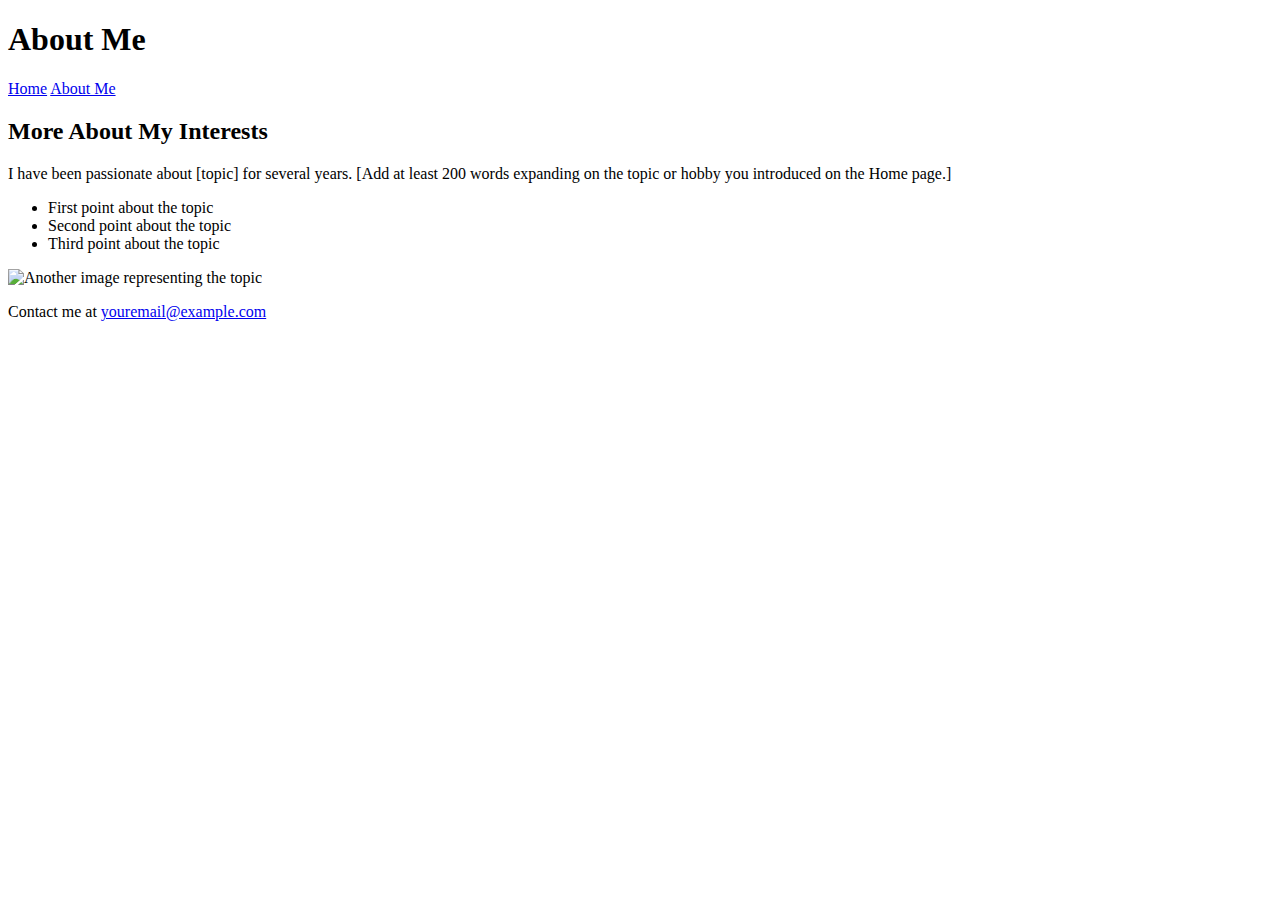
==== about.html @ 2d9f4213 "Create about.html" ====
<!DOCTYPE html>
<html lang="en">
<head>
    <meta charset="UTF-8">
    <meta name="viewport" content="width=device-width, initial-scale=1.0">
    <title>About Me</title>
    <link rel="stylesheet" href="styles.css">
</head>
<body>
    <header>
        <h1>About Me</h1>
        <nav>
            <a href="index.html">Home</a>
            <a href="about.html">About Me</a>
        </nav>
    </header>

    <main>
        <section>
            <h2>More About My Interests</h2>
            <p>I have been passionate about [topic] for several years. [Add at least 200 words expanding on the topic or hobby you introduced on the Home page.]</p>
            <ul>
                <li>First point about the topic</li>
                <li>Second point about the topic</li>
                <li>Third point about the topic</li>
            </ul>
            <img src="path-to-another-image.jpg" alt="Another image representing the topic" width="400px">
        </section>
    </main>

    <footer>
        <p>Contact me at <a href="mailto:youremail@example.com">youremail@example.com</a></p>
    </footer>
</body>
</html>
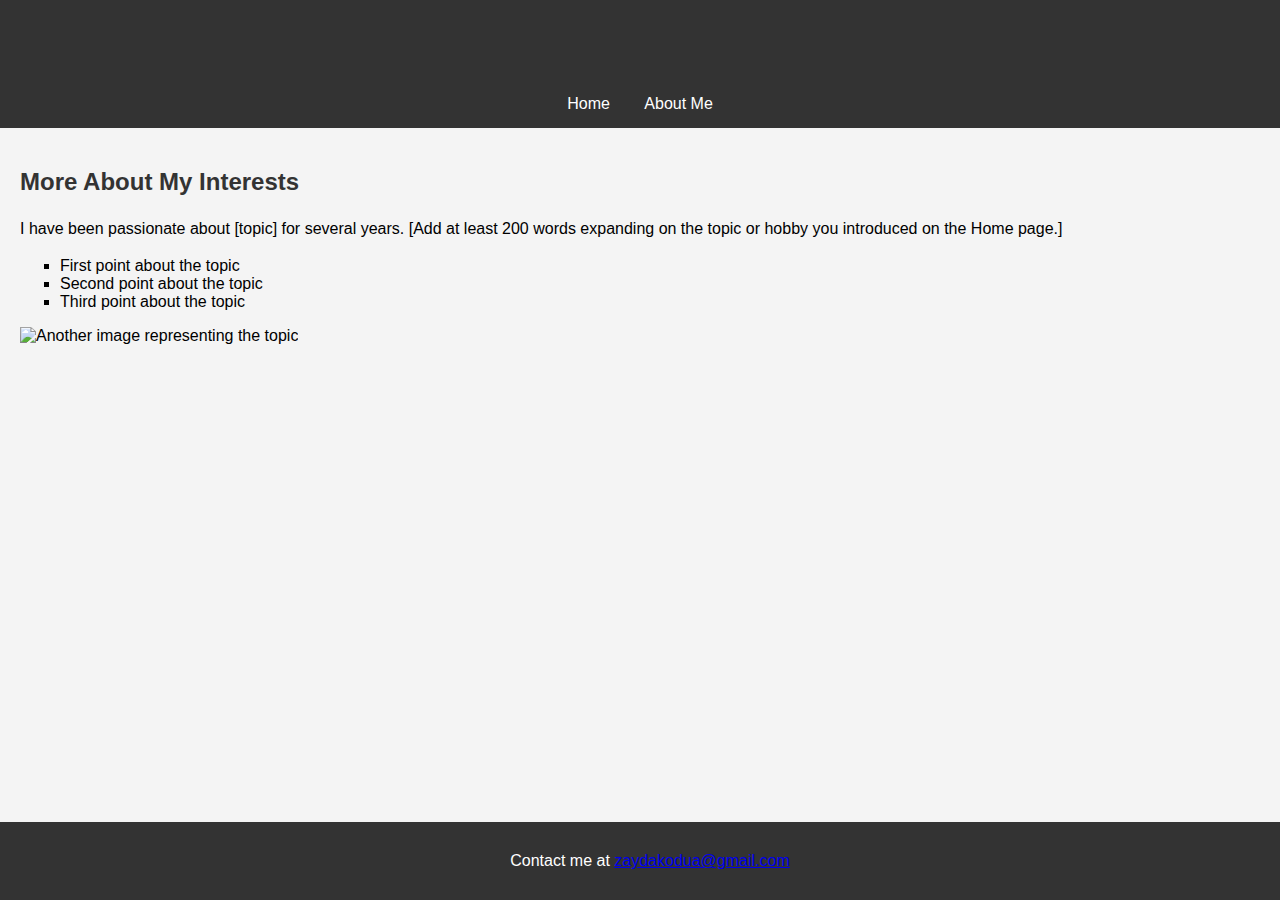
==== commit 9cca116e: "Update about.html" ====
--- a/about.html
+++ b/about.html
@@ -29,7 +29,7 @@
     </main>
 
     <footer>
-        <p>Contact me at <a href="mailto:youremail@example.com">youremail@example.com</a></p>
+        <p>Contact me at <a href="mailto:zaydakodua@gmail.com">zaydakodua@gmail.com</a></p>
     </footer>
 </body>
 </html>
--- a/styles.css
+++ b/styles.css
@@ -0,0 +1,49 @@
+body {
+    font-family: Arial, sans-serif;
+    background-color: #f4f4f4;
+    margin: 0;
+    padding: 0;
+}
+
+header {
+    background-color: #333;
+    color: white;
+    padding: 15px;
+    text-align: center;
+}
+
+header nav a {
+    color: white;
+    margin: 0 15px;
+    text-decoration: none;
+}
+
+header nav a:hover {
+    text-decoration: underline;
+}
+
+main {
+    padding: 20px;
+}
+
+h1, h2 {
+    color: #333;
+}
+
+p {
+    line-height: 1.6;
+}
+
+ul {
+    list-style-type: square;
+}
+
+footer {
+    background-color: #333;
+    color: white;
+    text-align: center;
+    padding: 10px;
+    position: fixed;
+    bottom: 0;
+    width: 100%;
+}
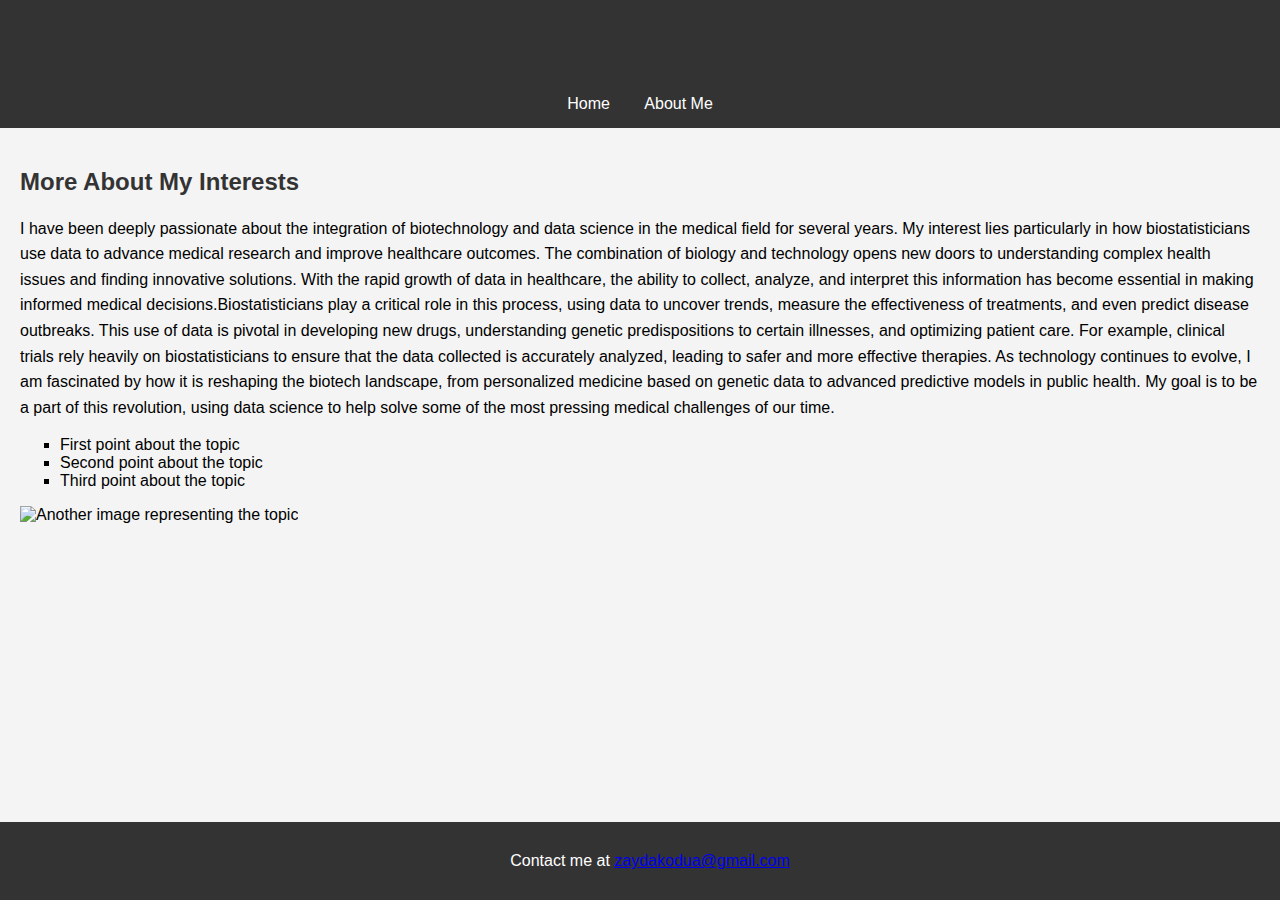
==== commit 0280631a: "Update about.html" ====
--- a/about.html
+++ b/about.html
@@ -18,7 +18,7 @@
     <main>
         <section>
             <h2>More About My Interests</h2>
-            <p>I have been passionate about [topic] for several years. [Add at least 200 words expanding on the topic or hobby you introduced on the Home page.]</p>
+            <p>I have been deeply passionate about the integration of biotechnology and data science in the medical field for several years. My interest lies particularly in how biostatisticians use data to advance medical research and improve healthcare outcomes. The combination of biology and technology opens new doors to understanding complex health issues and finding innovative solutions. With the rapid growth of data in healthcare, the ability to collect, analyze, and interpret this information has become essential in making informed medical decisions.Biostatisticians play a critical role in this process, using data to uncover trends, measure the effectiveness of treatments, and even predict disease outbreaks. This use of data is pivotal in developing new drugs, understanding genetic predispositions to certain illnesses, and optimizing patient care. For example, clinical trials rely heavily on biostatisticians to ensure that the data collected is accurately analyzed, leading to safer and more effective therapies. As technology continues to evolve, I am fascinated by how it is reshaping the biotech landscape, from personalized medicine based on genetic data to advanced predictive models in public health. My goal is to be a part of this revolution, using data science to help solve some of the most pressing medical challenges of our time.</p>
             <ul>
                 <li>First point about the topic</li>
                 <li>Second point about the topic</li>
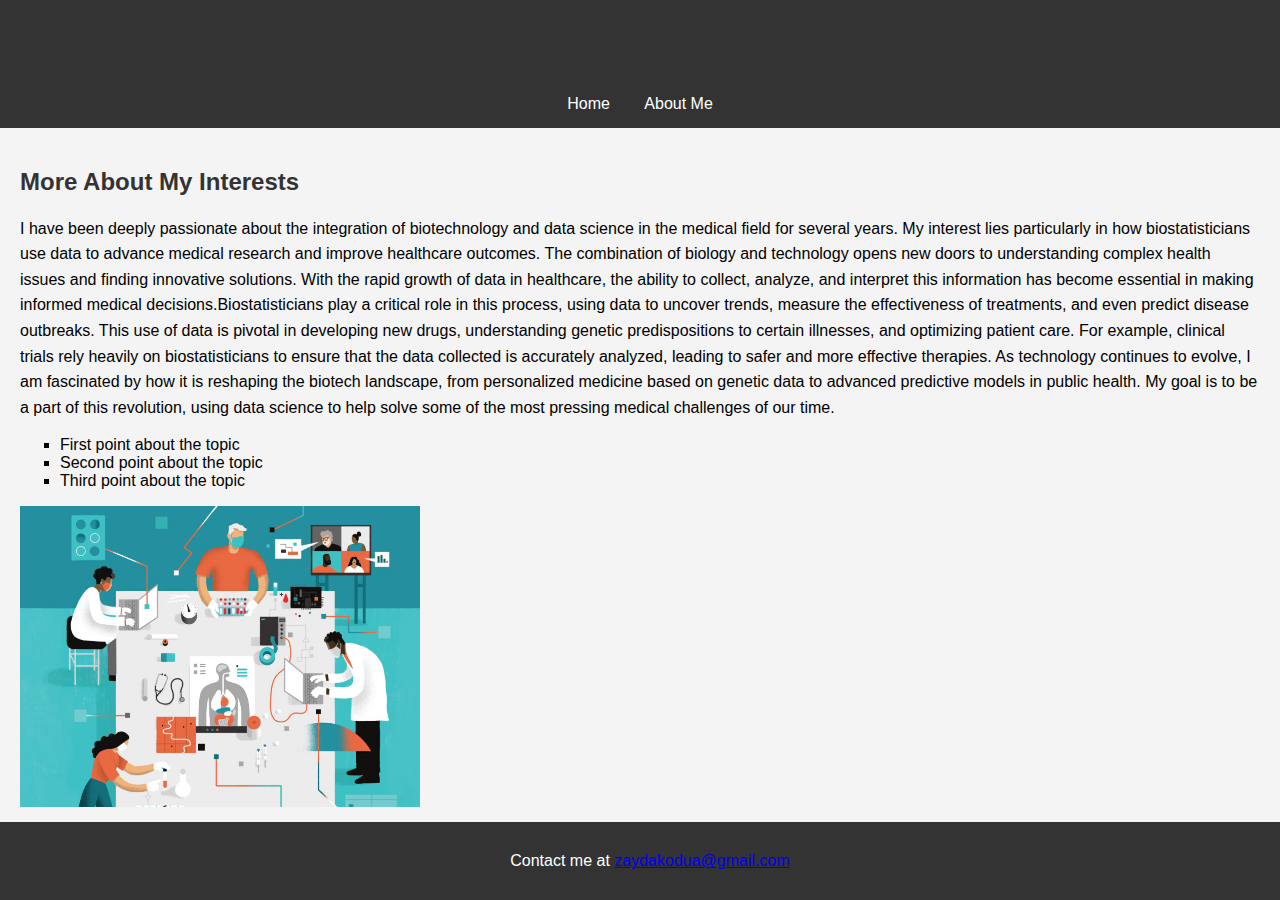
==== commit f98044a9: "Update about.html" ====
--- a/about.html
+++ b/about.html
@@ -24,7 +24,7 @@
                 <li>Second point about the topic</li>
                 <li>Third point about the topic</li>
             </ul>
-            <img src="path-to-another-image.jpg" alt="Another image representing the topic" width="400px">
+            <img src="biostat-art-790x593.jpg" alt="Bio Stat Art: Source Vanderbilt university Medical Center" width="400px">
         </section>
     </main>
 
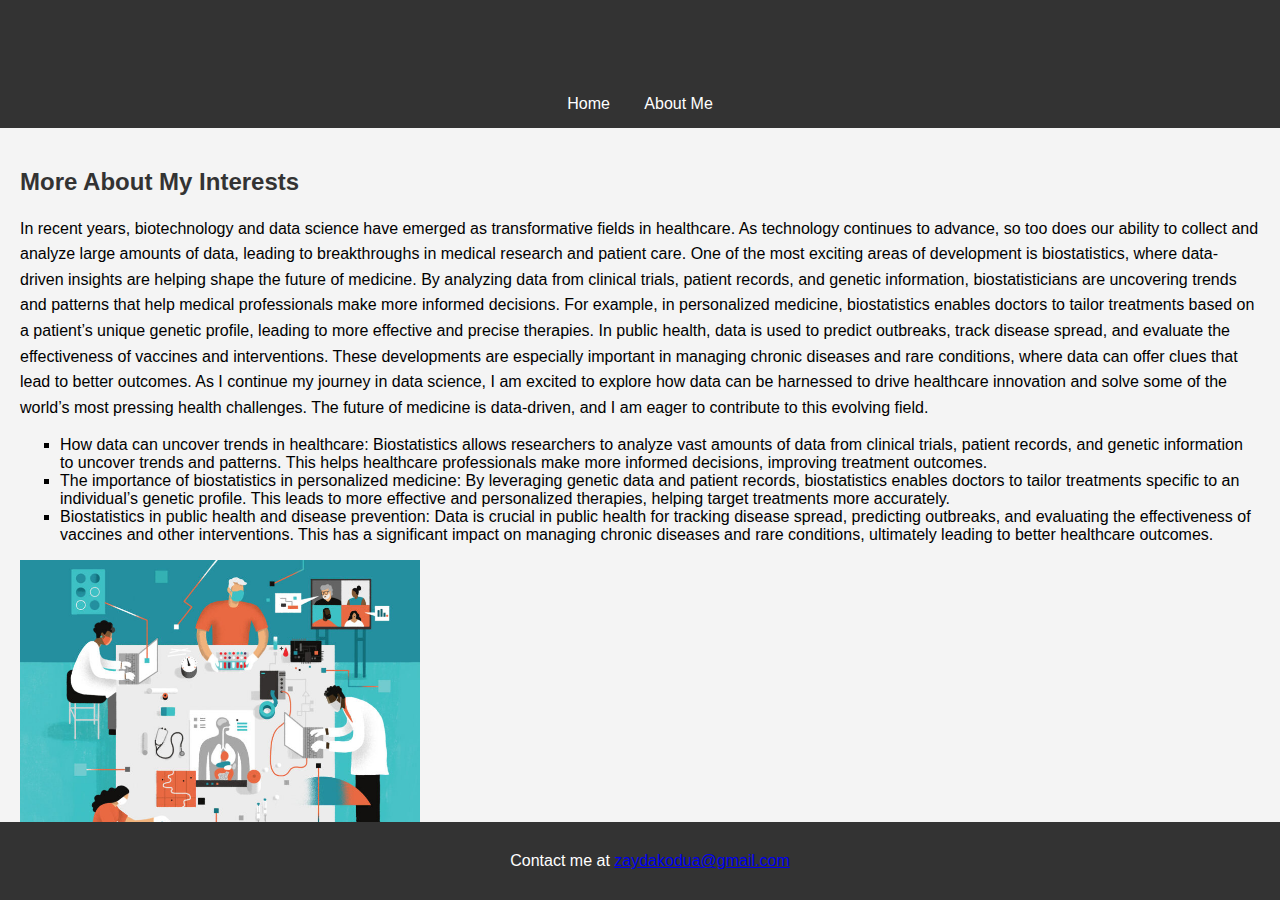
==== commit 04d05590: "Update about.html" ====
--- a/about.html
+++ b/about.html
@@ -18,11 +18,14 @@
     <main>
         <section>
             <h2>More About My Interests</h2>
-            <p>I have been deeply passionate about the integration of biotechnology and data science in the medical field for several years. My interest lies particularly in how biostatisticians use data to advance medical research and improve healthcare outcomes. The combination of biology and technology opens new doors to understanding complex health issues and finding innovative solutions. With the rapid growth of data in healthcare, the ability to collect, analyze, and interpret this information has become essential in making informed medical decisions.Biostatisticians play a critical role in this process, using data to uncover trends, measure the effectiveness of treatments, and even predict disease outbreaks. This use of data is pivotal in developing new drugs, understanding genetic predispositions to certain illnesses, and optimizing patient care. For example, clinical trials rely heavily on biostatisticians to ensure that the data collected is accurately analyzed, leading to safer and more effective therapies. As technology continues to evolve, I am fascinated by how it is reshaping the biotech landscape, from personalized medicine based on genetic data to advanced predictive models in public health. My goal is to be a part of this revolution, using data science to help solve some of the most pressing medical challenges of our time.</p>
+            <p> In recent years, biotechnology and data science have emerged as transformative fields in healthcare. As technology continues to advance, so too does our ability to collect and analyze large amounts of data, leading to breakthroughs in medical research and patient care. One of the most exciting areas of development is biostatistics, where data-driven insights are helping shape the future of medicine. By analyzing data from clinical trials, patient records, and genetic information, biostatisticians are uncovering trends and patterns that help medical professionals make more informed decisions.
+
+For example, in personalized medicine, biostatistics enables doctors to tailor treatments based on a patient’s unique genetic profile, leading to more effective and precise therapies. In public health, data is used to predict outbreaks, track disease spread, and evaluate the effectiveness of vaccines and interventions. These developments are especially important in managing chronic diseases and rare conditions, where data can offer clues that lead to better outcomes. As I continue my journey in data science, I am excited to explore how data can be harnessed to drive healthcare innovation and solve some of the world’s most pressing health challenges. The future of medicine is data-driven, and I am eager to contribute to this evolving field.
+</p>
             <ul>
-                <li>First point about the topic</li>
-                <li>Second point about the topic</li>
-                <li>Third point about the topic</li>
+                <li>How data can uncover trends in healthcare: Biostatistics allows researchers to analyze vast amounts of data from clinical trials, patient records, and genetic information to uncover trends and patterns. This helps healthcare professionals make more informed decisions, improving treatment outcomes.</li>
+                <li>The importance of biostatistics in personalized medicine: By leveraging genetic data and patient records, biostatistics enables doctors to tailor treatments specific to an individual’s genetic profile. This leads to more effective and personalized therapies, helping target treatments more accurately.</li>
+                <li>Biostatistics in public health and disease prevention: Data is crucial in public health for tracking disease spread, predicting outbreaks, and evaluating the effectiveness of vaccines and other interventions. This has a significant impact on managing chronic diseases and rare conditions, ultimately leading to better healthcare outcomes.</li>
             </ul>
             <img src="biostat-art-790x593.jpg" alt="Bio Stat Art: Source Vanderbilt university Medical Center" width="400px">
         </section>
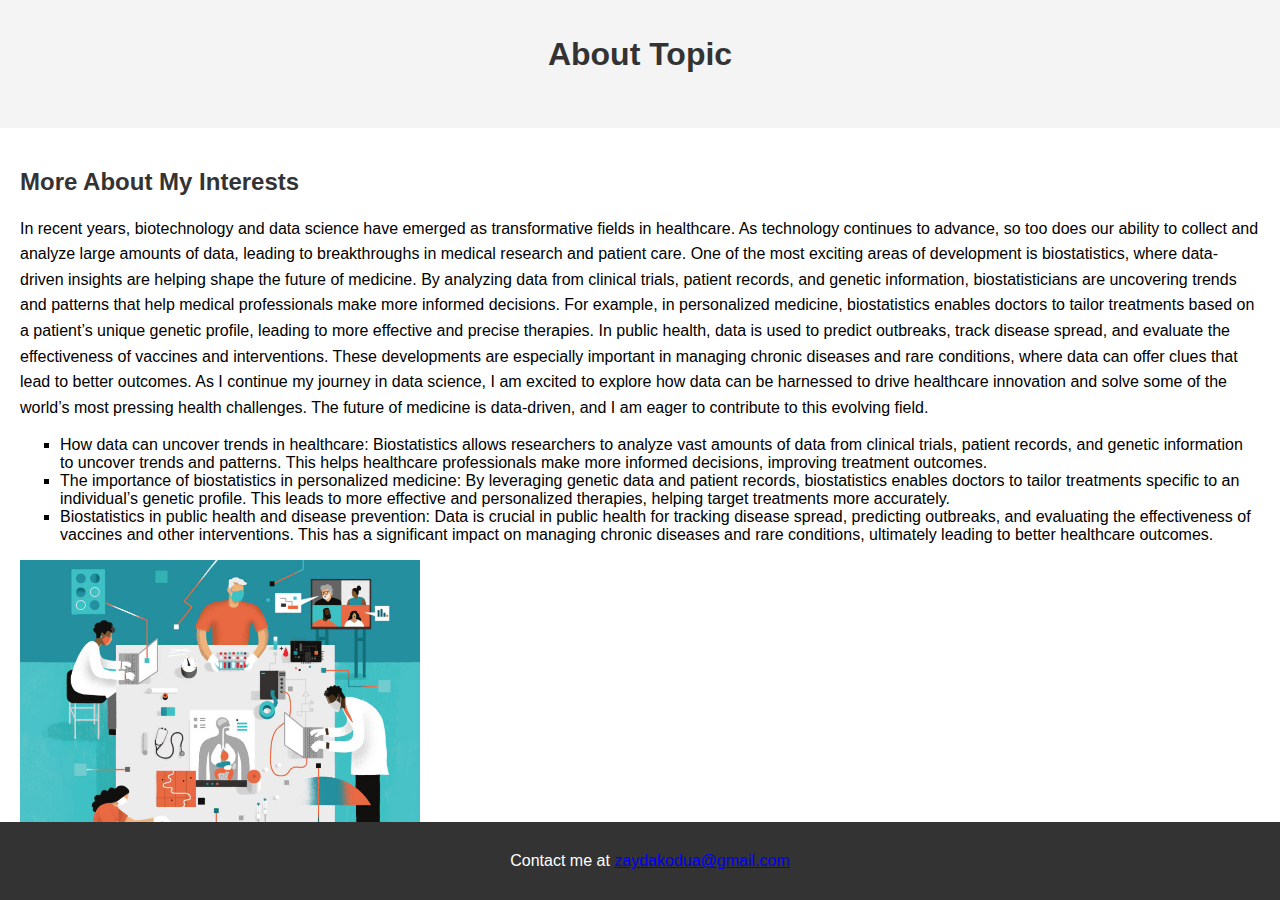
==== commit 70ee591c: "Update about.html" ====
--- a/about.html
+++ b/about.html
@@ -8,10 +8,10 @@
 </head>
 <body>
     <header>
-        <h1>About Me</h1>
+        <h1>About Topic</h1>
         <nav>
-            <a href="index.html">Home</a>
-            <a href="about.html">About Me</a>
+            <a href="index.html">About Me</a>
+            <a href="about.html">Futher Deatails</a>
         </nav>
     </header>
 
--- a/styles.css
+++ b/styles.css
@@ -1,19 +1,19 @@
 body {
     font-family: Arial, sans-serif;
-    background-color: #f4f4f4;
+    background-color: white;
     margin: 0;
     padding: 0;
 }
 
 header {
-    background-color: #333;
-    color: white;
+    background-color: #f4f4f4;
+    color: #f4f4f4 ;
     padding: 15px;
     text-align: center;
 }
 
 header nav a {
-    color: white;
+    color: #f4f4f4;
     margin: 0 15px;
     text-decoration: none;
 }
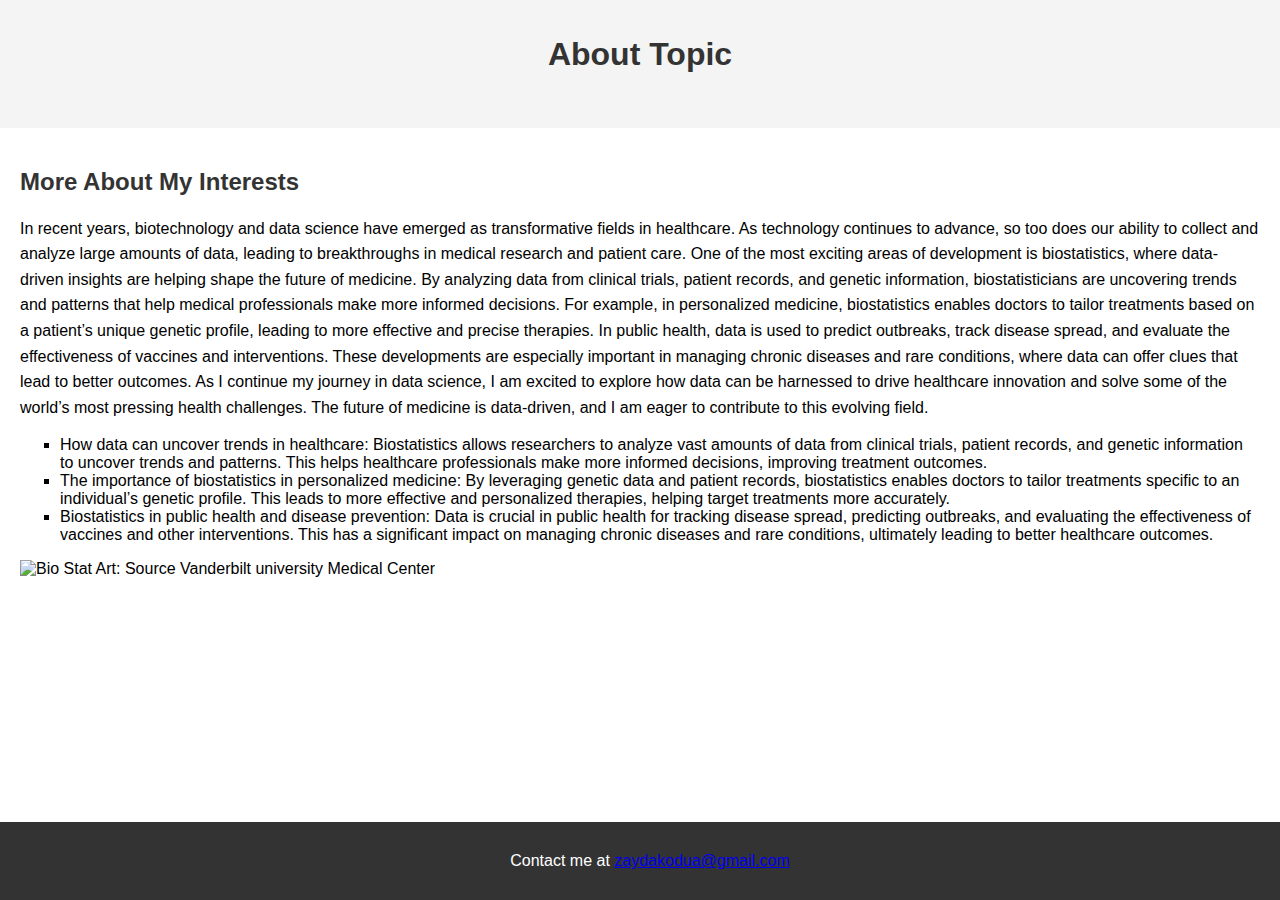
==== commit 042d853c: "Update about.html" ====
--- a/about.html
+++ b/about.html
@@ -27,7 +27,7 @@
                 <li>The importance of biostatistics in personalized medicine: By leveraging genetic data and patient records, biostatistics enables doctors to tailor treatments specific to an individual’s genetic profile. This leads to more effective and personalized therapies, helping target treatments more accurately.</li>
                 <li>Biostatistics in public health and disease prevention: Data is crucial in public health for tracking disease spread, predicting outbreaks, and evaluating the effectiveness of vaccines and other interventions. This has a significant impact on managing chronic diseases and rare conditions, ultimately leading to better healthcare outcomes.</li>
             </ul>
-            <img src="biostat-art-790x593.jpg" alt="Bio Stat Art: Source Vanderbilt university Medical Center" width="400px">
+            <img src="clinical-trials.jpg" alt="Bio Stat Art: Source Vanderbilt university Medical Center" width="400px">
         </section>
     </main>
 
